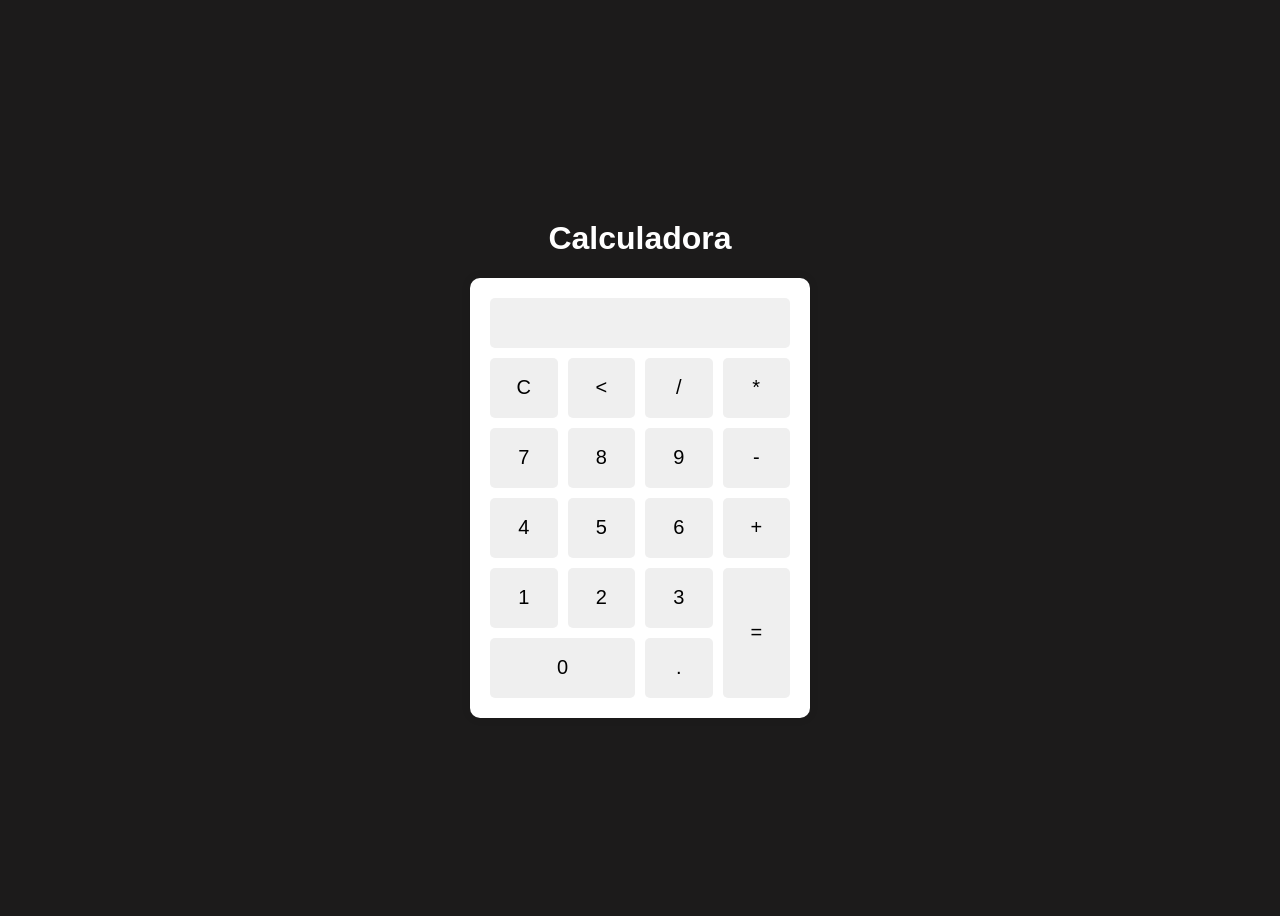
==== index.html @ 6c579828 "fix: corrigi nome do arquivo html" ====
<!DOCTYPE html>
<html lang="pt-BR">
<head>
    <meta charset="UTF-8">
    <meta name="viewport" content="width=device-width, initial-scale=1.0">
    <link rel="stylesheet" href="style.css">
    <title>Calculadora</title>
</head>
<body>
    <h1>Calculadora</h1>
    <div class="calculator">
        <input type="text" id="display" disabled>
        <div class="box-buttons">
            <button onclick="clearDisplay()">C</button>
            <button onclick="back()"><</button>
            <button onclick="botão('/')">/</button>
            <button onclick="botão('*')">*</button>
            <button onclick="botão('7')">7</button>
            <button onclick="botão('8')">8</button>
            <button onclick="botão('9')">9</button>
            <button onclick="botão('-')">-</button>
            <button onclick="botão('4')">4</button>
            <button onclick="botão('5')">5</button>
            <button onclick="botão('6')">6</button>
            <button onclick="botão('+')">+</button>
            <button onclick="botão('1')">1</button>
            <button onclick="botão('2')">2</button>
            <button onclick="botão('3')">3</button>
            <button class="btn-zero" onclick="botão('0')">0</button>
            <button onclick="botão('.')">.</button>
            <button class="btn-result" onclick="calculate()">=</button>
        </div>
    </div>
    <script src="script.js"></script>
</body>
</html>
---- style.css ----
body {
    display: flex;
     flex-direction: column;
    justify-content: center;
    align-items: center;
    height: 100vh;
    background-color: #1c1b1b;
    font-family: Arial, sans-serif;
}

h1{
    color: white;
}

.calculator {
    background-color: white;
    border-radius: 10px;
    box-shadow: 0 0 10px rgba(0, 0, 0, 0.1);
    padding: 20px;
    width: 300px;
}

#display {
    width: 100%;
    height: 50px;
    font-size: 24px;
    text-align: right;
    border: none;
    border-radius: 5px;
    padding: 5px;
    margin-bottom: 10px;
    background-color: #f0f0f0;
    box-sizing: border-box;
}

.box-buttons {
    display: grid;
    grid-template-columns: 1fr 1fr 1fr 1fr;
    grid-template-rows: 1fr 1fr 1fr 1fr 1fr;
    gap: 10px;
}

button {
    height: 60px;
    font-size: 20px;
    border: none;
    border-radius: 5px;
    cursor: pointer;
    transition: background-color 0.3s;
}

button:hover {
    background-color: #e0e0e0;
}

.btn-zero{
    grid-column: 1 / 3;
}

.btn-result{
    grid-row: 4 / 6;
    grid-column: 4;
    height: 100%;
}
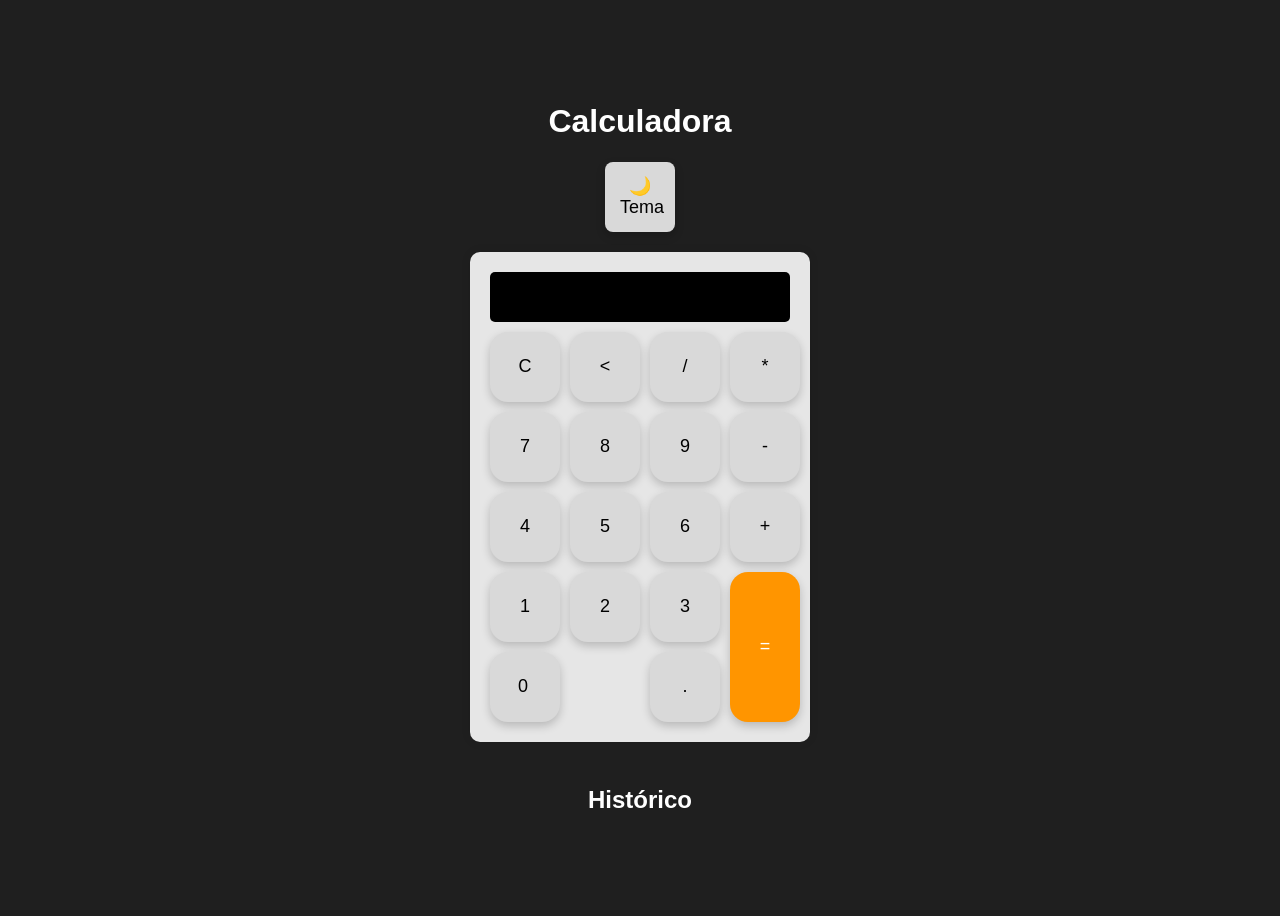
==== commit 641be795: "feat: historico de calculos, tema escuro/claro, reconhecimento de teclado" ====
--- a/index.html
+++ b/index.html
@@ -8,6 +8,7 @@
 </head>
 <body>
     <h1>Calculadora</h1>
+    <button id="theme-toggle">🌙 Tema</button>
     <div class="calculator">
         <input type="text" id="display" disabled>
         <div class="box-buttons">
@@ -31,6 +32,10 @@
             <button class="btn-result" onclick="calculate()">=</button>
         </div>
     </div>
+    <div class="history">
+    <h2>Histórico</h2>
+    <ul id="historyList"></ul>
+</div>
     <script src="script.js"></script>
 </body>
 </html>
--- a/style.css
+++ b/style.css
@@ -19,6 +19,8 @@
     padding: 20px;
     width: 300px;
 }
+
+
 
 #display {
     width: 100%;
@@ -61,4 +63,196 @@
     grid-row: 4 / 6;
     grid-column: 4;
     height: 100%;
-}+}
+
+button{
+    transition: all 0.15s ease;
+}
+
+button:hover{
+    transform: scale(1.08);
+    background:#dcdcdc;
+}
+
+button:active{
+    transform: scale(0.95);
+}
+
+button{
+    box-shadow:0 4px 10px rgba(0,0,0,0.2);
+}
+
+button:active{
+    box-shadow:0 2px 5px rgba(0,0,0,0.3);
+}
+
+.history{
+    margin-top:30px;
+    color:white;
+}
+
+.history ul{
+    list-style:none;
+    padding:0;
+}
+
+.history li{
+    background:#1f1f1f;
+    margin:5px 0;
+    padding:8px;
+    border-radius:6px;
+}
+
+button{
+    border:none;
+    border-radius:50%;
+    font-size:18px;
+}
+
+button{
+    width:70px;
+    height:70px;
+
+    border:none;
+    border-radius:18px;
+
+    font-size:18px;
+    background:#d9d9d9;
+
+    transition: all 0.15s ease;
+
+    box-shadow:0 4px 10px rgba(0,0,0,0.2);
+}
+
+button:hover{
+    transform:scale(1.05);
+    background:#e5e5e5;
+}
+
+button:active{
+    transform:scale(0.95);
+}
+
+.btn-result{
+    background:#ff9500;
+    color:white;
+    border-radius:18px;
+}
+
+.btn-zero{
+    grid-column: span 2;
+    text-align:left;
+    padding-left:28px;
+}
+
+#display{
+    background:black;
+    color:white;
+    font-size:32px;
+    text-align:right;
+    padding:15px;
+    border:none;
+}
+
+:root{
+    --bg:#1f1f1f;
+    --calculator:#e6e6e6;
+    --button:#d9d9d9;
+    --display:#000;
+    --text:#000;
+}
+
+body{
+    background:var(--bg);
+}
+
+/* DARK MODE AUTOMÁTICO */
+
+@media (prefers-color-scheme: dark){
+
+    :root{
+        --bg:#121212;
+        --calculator:#1e1e1e;
+        --button:#2a2a2a;
+        --display:#000;
+        --text:#fff;
+    }
+
+}
+
+.calculator{
+    background:var(--calculator);
+}
+
+button{
+    background:var(--button);
+    color:var(--text);
+}
+
+#display{
+    background:var(--display);
+    color:white;
+}
+
+.history{
+    margin-top:25px;
+    color:white;
+    text-align:center;
+}
+
+.history ul{
+    list-style:none;
+    padding:0;
+}
+
+.history li{
+    background:#1f1f1f;
+    margin:5px auto;
+    padding:8px;
+    border-radius:6px;
+    width:200px;
+}
+
+:root{
+    --bg:#1f1f1f;
+    --calculator:#e6e6e6;
+    --button:#d9d9d9;
+    --display:#000;
+    --text:#000;
+}
+
+/* DARK MODE */
+
+body.dark{
+    --bg:#121212;
+    --calculator:#1e1e1e;
+    --button:#2a2a2a;
+    --display:#000;
+    --text:#fff;
+}
+
+body{
+    background:var(--bg);
+}
+
+.calculator{
+    background:var(--calculator);
+}
+
+button{
+    background:var(--button);
+    color:var(--text);
+}
+
+#display{
+    background:var(--display);
+    color:white;
+}
+
+#theme-toggle{
+    margin-bottom:20px;
+    padding:8px 15px;
+    border-radius:8px;
+    border:none;
+    cursor:pointer;
+}
